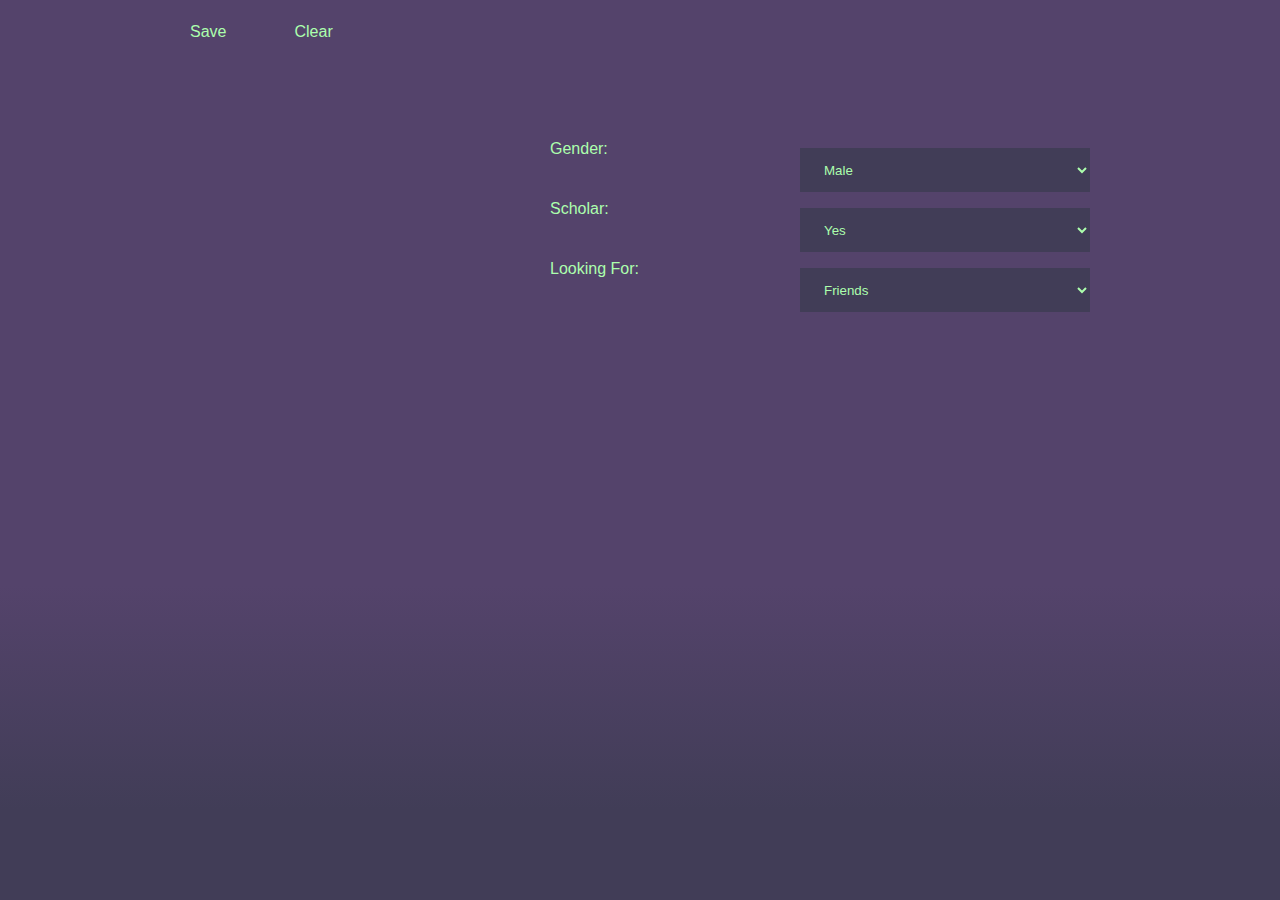
==== filters.html @ 5825a6f2 "Added New functionalities" ====
<!DOCTYPE html>
<html lang="en">
<head>
    <meta charset="UTF-8">
    <meta http-equiv="X-UA-Compatible" content="IE=edge">
    <meta name="viewport" content="width=device-width, initial-scale=1.0">
    <link rel="stylesheet" href="formCSS.css">
    <script src="profile.js"></script>
    <title>Filters</title>
</head>
<body>
    <div class="filter" id="myfilter" contenteditable="">
        <form>
            <label>Gender:</label><select name="Gender" id="gender">
                <option>Male</option>
                <option>Female</option>
                <option>Transgender</option>
                <option>Non-Binary</option>
                <option>Fine with anyone</option>
            </select><br><br>
            <label>Scholar:</label><select name="study" id="study">
                <option>Yes</option>
                <option>No</option>
                <option>Fine with anyone</option>
            </select>
            <label>Looking For:</label><select name="lfor" id="lfor">
                <option>Friends</option>
                <option>Workers</option>
                <option>Study mates</option>
                <option>playing</option>
                <option>Fine with anyone</option>
            </select>
        </form>

        <button style = "background-color: #54436B;
    border: none;
    color: #ACFFAD;
    padding: 15px 32px;
    text-align: center;
    text-decoration: none;
    display: inline-block;
    font-size: 16px;" onclick="saveEdits()">Save</button>

    <button style = "background-color: #54436B;
    border: none;
    color: #ACFFAD;
    padding: 15px 32px;
    text-align: center;
    text-decoration: none;
    display: inline-block;
    font-size: 16px;" onclick="clearStorage()">Clear</button><br><br>
    </div>

    
</body>
</html>
---- formCSS.css ----
html{
    height: 100%;
    width: 100%;
    border: 0;
    background-image: linear-gradient( 180deg, #54436B 65%, #413d57 90%)
}

form{
    position: absolute;
    display: inline-block;
    left: 550px;
    top: 140px;
    color: #ACFFAD;
    font-family: "Impact",monospace;
}

input, select{
    background-color: #413d57;
    color: #ACFFAD;
    padding: 12px 20px;
    border: none;
    margin: 8px 0;
    box-sizing: content-box;
    width: 250px;
    height: 20px;
    display: inline;
    float: left;
}

textarea{
    background-color: #413d57;
    color: #ACFFAD;
    padding: 12px 20px;
    border: none;
    margin: 8px 0;
    box-sizing: content-box;
    width: 250px;
    height: 80px;
    display: inline;
    float: left;
}

label{
    display: inline;
    font-family: 'Segoe UI', Tahoma, Geneva, Verdana, sans-serif;
    float: left;
    clear: left;
    width: 250px;
    text-align: left;
}

button{
    display: inline;
    text-align: center;
    position: relative;
    border: none;
    left: 150px;
    color: #54436B;
    background-color: #ACFFAD;
    padding: 15px 32px;
    text-decoration: none;
    display: inline-block;
    font-size: 16px;
}

button:hover{
    display: inline;
    text-align: center;
    position: relative;
    border: none;
    left: 150px;
    color: #54436B;
    background-color: #50CB93;
    padding: 15px 32px;
    text-decoration: none;
    display: inline-block;
    font-size: 16px;
}

nav {
    position: relative;
    top: 0;
    width: 100%;
    float: left;
  }
  
nav a {
    display: inline-block;
    color: #50CB93;
    text-align: center;
    padding: 14px 16px;
    text-decoration: none;
}
  
nav a:hover:not(.active) {
    color: #ACFFAD;
    background-color: #413d57;
}

.active {
    color: #54436B;
    background-color: #50CB93;
}
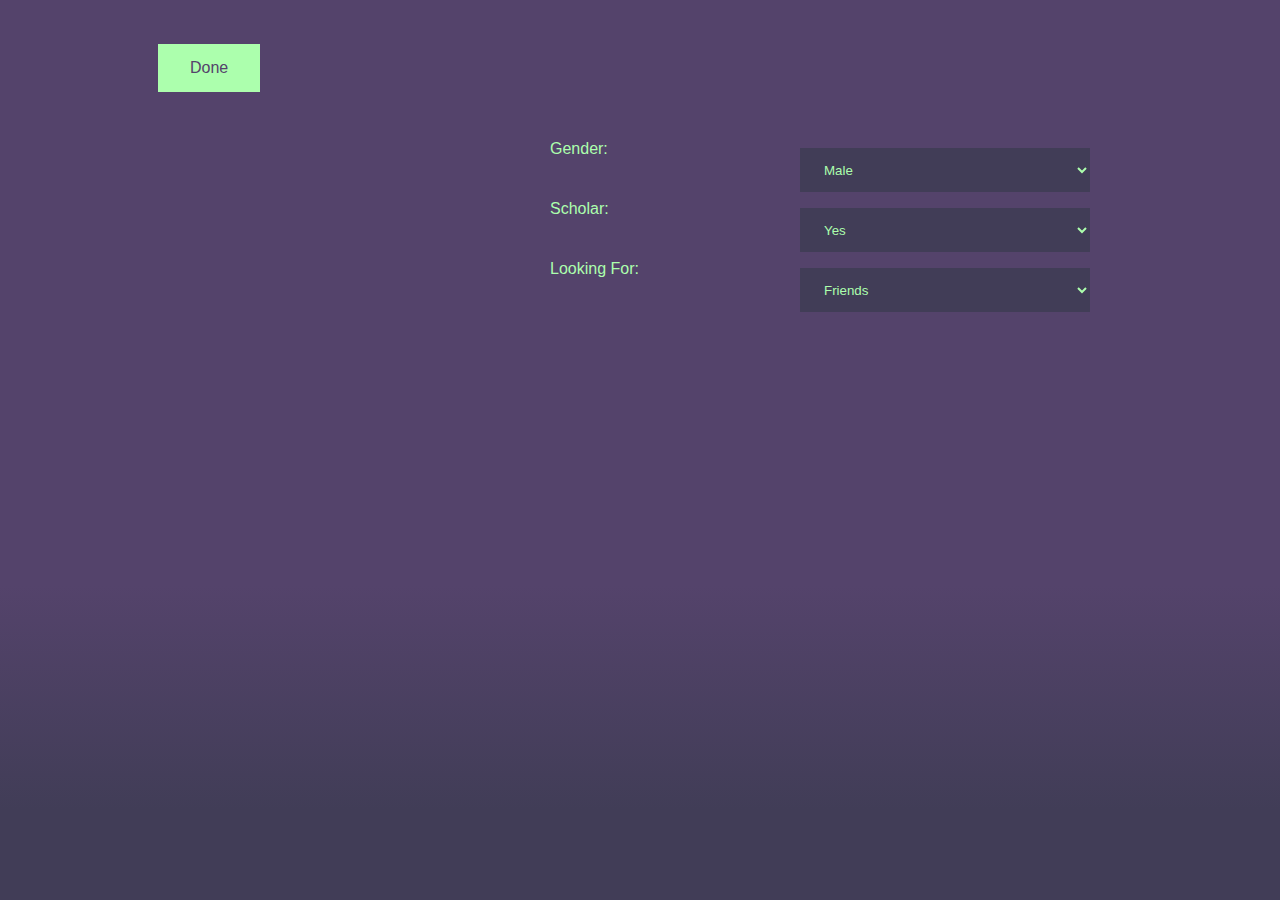
==== commit fe0a7bc1: "Filter" ====
--- a/filters.html
+++ b/filters.html
@@ -5,19 +5,20 @@
     <meta http-equiv="X-UA-Compatible" content="IE=edge">
     <meta name="viewport" content="width=device-width, initial-scale=1.0">
     <link rel="stylesheet" href="formCSS.css">
-    <script src="profile.js"></script>
     <title>Filters</title>
 </head>
 <body>
-    <div class="filter" id="myfilter" contenteditable="">
+    <div class="filter" id=myFilter>
         <form>
-            <label>Gender:</label><select name="Gender" id="gender">
+            <label>Gender:</label>
+            <select name="Gender" id="gender">
                 <option>Male</option>
                 <option>Female</option>
                 <option>Transgender</option>
                 <option>Non-Binary</option>
                 <option>Fine with anyone</option>
-            </select><br><br>
+            </select>
+            <br><br>
             <label>Scholar:</label><select name="study" id="study">
                 <option>Yes</option>
                 <option>No</option>
@@ -25,32 +26,17 @@
             </select>
             <label>Looking For:</label><select name="lfor" id="lfor">
                 <option>Friends</option>
-                <option>Workers</option>
+                <option>Employees</option>
                 <option>Study mates</option>
-                <option>playing</option>
+                <option>Colaborator</option>
                 <option>Fine with anyone</option>
             </select>
         </form>
-
-        <button style = "background-color: #54436B;
-    border: none;
-    color: #ACFFAD;
-    padding: 15px 32px;
-    text-align: center;
-    text-decoration: none;
-    display: inline-block;
-    font-size: 16px;" onclick="saveEdits()">Save</button>
-
-    <button style = "background-color: #54436B;
-    border: none;
-    color: #ACFFAD;
-    padding: 15px 32px;
-    text-align: center;
-    text-decoration: none;
-    display: inline-block;
-    font-size: 16px;" onclick="clearStorage()">Clear</button><br><br>
+        <br><br>
+        <button value="home" onclick="location.href='home.html'">Done</button>
     </div>
-
     
 </body>
-</html>+</html>
+
+<script src="filter.js"></script>